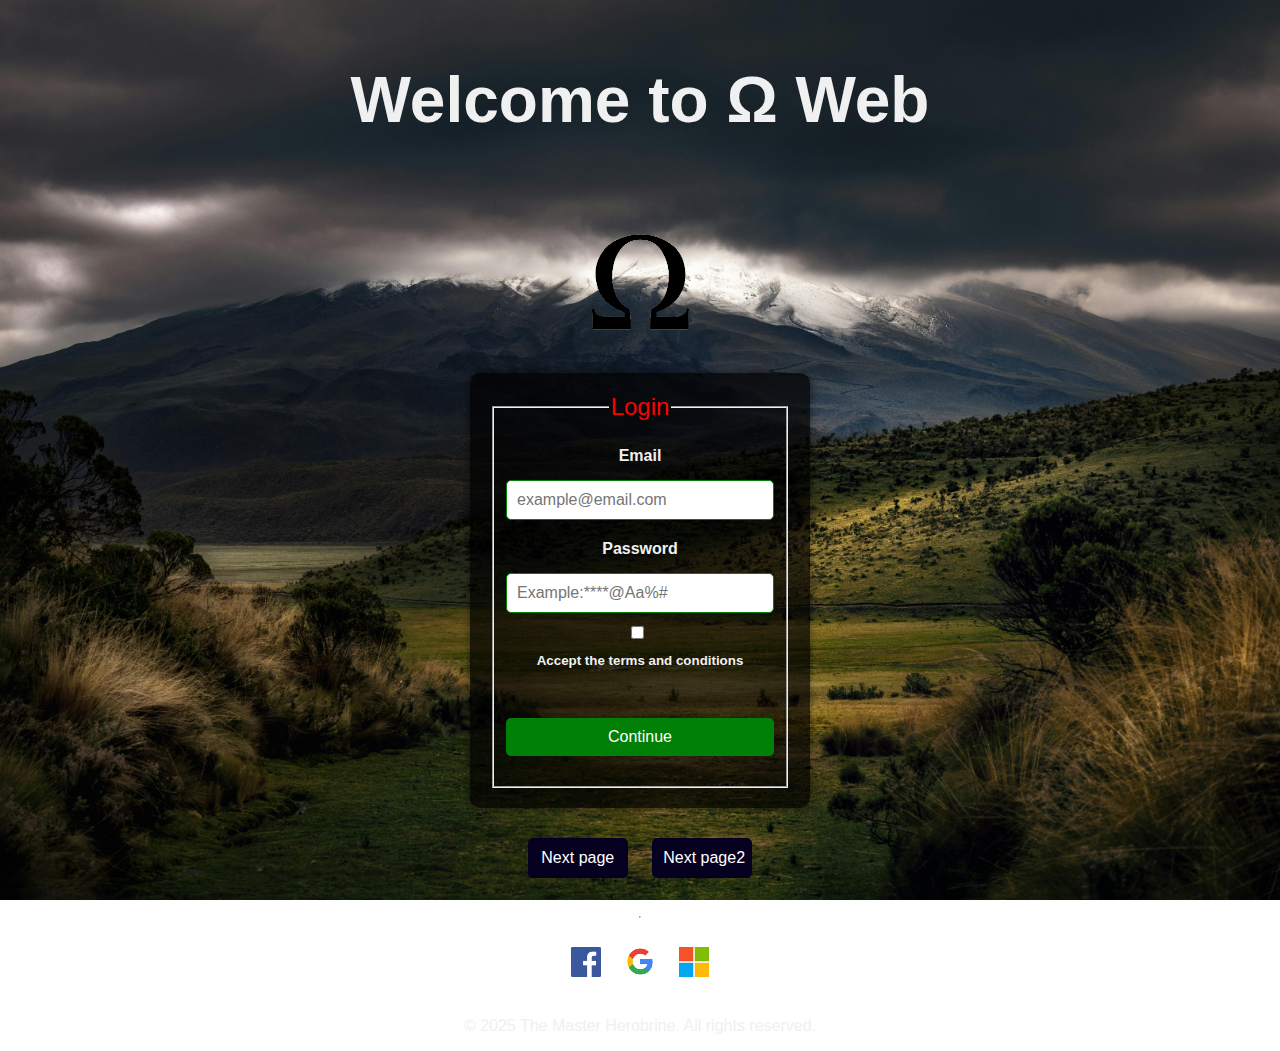
==== index.html @ c9c96024 "Add files via upload" ====
<!DOCTYPE html>
<html lang="en">
<head>
    <meta charset="UTF-8">
    <meta name="viewport" content="width=device-width, initial-scale=1.0">
    <title>Omega Web</title>
    <link rel="stylesheet" href="style.css">
</head>
<body background="fond-boules-decoratives-vintage-bleu_53876-102739.avif">
    
<div id="title1">
    <h1>Welcome to Ω Web</h1>
</div>
<div id="imageomega">
    <img src="download.png" alt="Omega Web Logo" width="100">
</div>
<div id="loginset">
    <form method="post">
        <fieldset>
            <legend>Login</legend>
            <label for="email"><b>Email</b></label>
            <input type="email" id="email" placeholder="example@email.com" required name="Email">
            <br>
            <label for="Pass"><b>Password</b></label>
            <input type="password" id="Pass" placeholder="Example:****@Aa%#" required name="Password">
            <br>
            <input id="terms" type="checkbox" value="accepted" required>
            <label for="terms"><sup>Accept the terms and conditions</sup></label>
            <br>
            <input type="submit" value="Continue">
        </fieldset>
    </form>
</div>

<div id="pages">
    <a href="index1.html"><input type="button" id="NEXTPAGE" value="Next page"></a>
    <a href="index2.html"><input type="button" id="NEXTPAGE2" value="Next page2"></a>
</div>
<hr>


<div id="social">
    <a href="#"><img src="facebook.png" alt="Facebook"></a>
    <a href="#"><img src="google.png" alt="Google"></a>
    <a href="#"><img src="microsoft.png" alt="Microsoft"></a>
</div>
<div id="footer">
    <p>© 2025 The Master Herobrine. All rights reserved.</p>



</body>
</html>
---- style.css ----
/* General Styles */
body {
    background-image: url(background.jpg);
    background-size: cover;
    background-attachment: fixed;
    color: #f0f0f0;
    font-family: Arial, sans-serif;
    margin: 0;
    padding: 0;
    display: flex;
    flex-direction: column;
    align-items: center;
    justify-content: center;
    min-height: 100vh;
}

/* Title Styles */
#title1 {
    text-align: center;
    font-size: 2em;
    margin: 20px 0;
}

/* Image Styles */
#imageomega {
    text-align: center;
    margin: 20px 0;
}

#imageomega img {
    max-width: 100%;
    height: auto;
}

/* Form Styles */
#loginset {
    background: rgba(0, 0, 0, 0.7);
    padding: 20px;
    border-radius: 10px;
    box-shadow: 0 0 10px rgba(0, 0, 0, 0.5);
    width: 300px;
    text-align: center;
}

#loginset legend {
    font-size: 1.5em;
    color: red;
    margin-bottom: 10px;
}

#loginset label {
    display: block;
    margin: 10px 0 5px;
    font-weight: bold;
}

#loginset input[type="email"],
#loginset input[type="password"] {
    width: 100%;
    padding: 10px;
    margin: 10px 0;
    border: 1px solid #008006;
    border-radius: 5px;
    box-sizing: border-box;
    font-size: 1em;
}

#loginset input[type="checkbox"] {
    margin-right: 10px;
}

#loginset input[type="submit"] {
    width: 100%;
    padding: 10px;
    margin: 20px 0;
    border: none;
    border-radius: 5px;
    background-color: #008006;
    color: white;
    font-size: 1em;
    cursor: pointer;
    transition: background-color 0.3s;
}

#loginset input[type="submit"]:hover {
    background-color: #005004;
}

/* Navigation Buttons */
#pages {
    text-align: center;
    margin: 20px 0;
}

#pages a {
    text-decoration: none;
}

#pages input[type="button"] {
    width: 100px;
    padding: 10px;
    margin: 10px;
    border: 1px solid #050020;
    border-radius: 5px;
    background-color: #050020;
    color: white;
    font-size: 1em;
    cursor: pointer;
    transition: background-color 0.3s;
}

#pages input[type="button"]:hover {
    background-color: #030015;
}

/* Social Media Icons */
#social {
    text-align: center;
    margin: 20px 0;
}

#social a {
    margin: 0 10px;
}

#social img {
    width: 30px;
    height: auto;
    transition: transform 0.3s;
}

#social img:hover {
    transform: scale(1.2);
}
/* Presentation Styles */
#presentation {
    text-align: center;
    margin: 20px;
    font-size: 1.2em;
    line-height: 1.5;
}

#gallery {
    display: flex;
    justify-content: center;
    flex-wrap: wrap;
    margin: 20px 0;
}

.gallery-img {
    margin: 10px;
    max-width: 300px;
    height: auto;
    border-radius: 10px;
    box-shadow: 0 0 10px rgba(0, 0, 0, 0.5);
}
body {
    background-image: url(background.jpg);
    background-size: cover;
    background-attachment: fixed;
    color: #f0f0f0;
    font-family: Arial, sans-serif;
    margin: 0;
    padding: 0;
    display: flex;
    flex-direction: column;
    align-items: center;
    justify-content: center;
    min-height: 100vh;
}
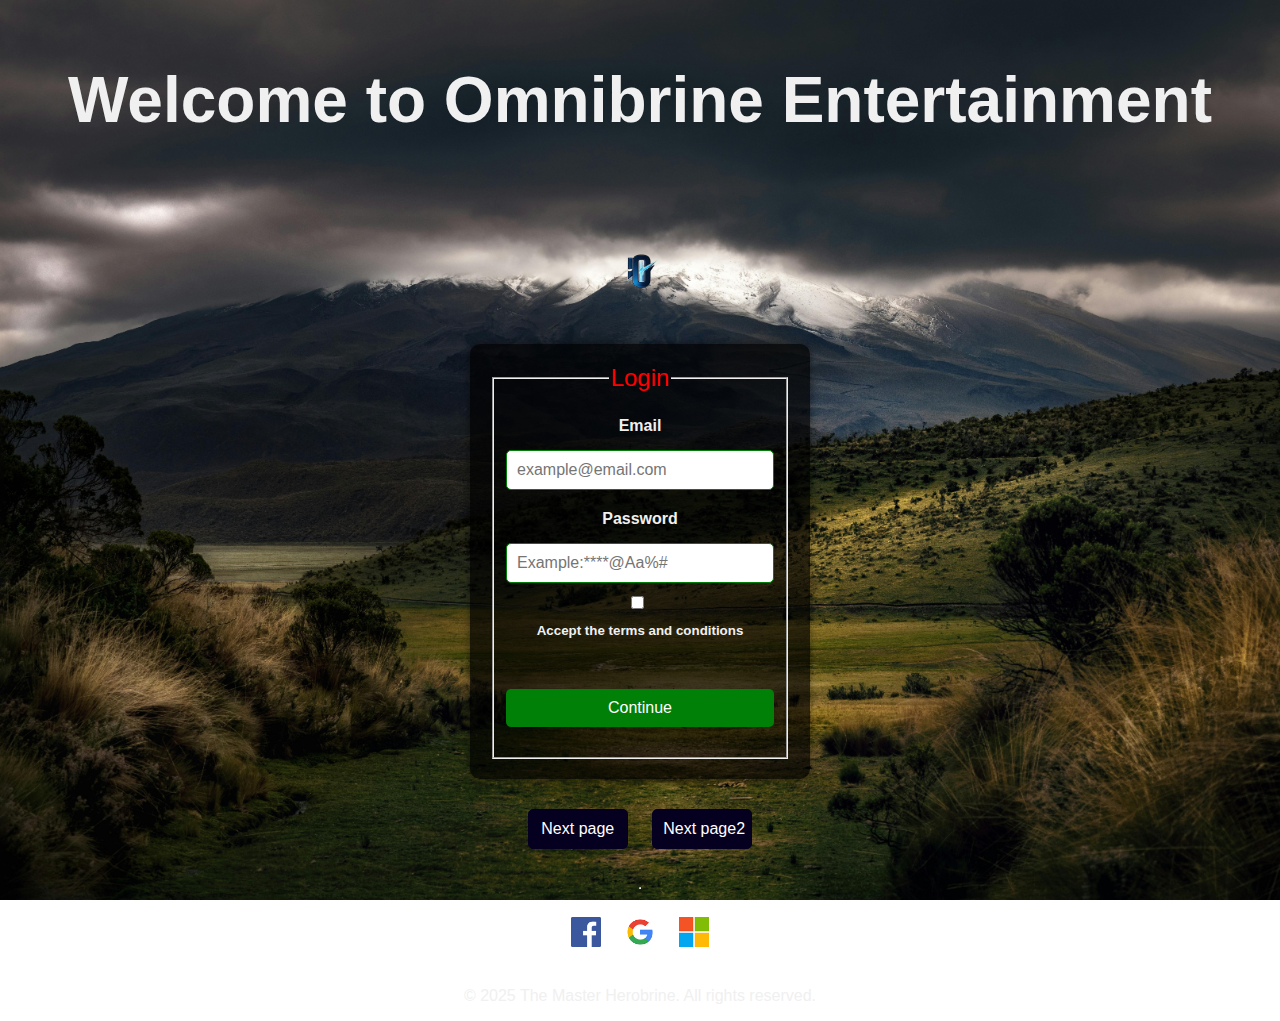
==== commit 6059663d: "new" ====
--- a/index.html
+++ b/index.html
@@ -3,16 +3,16 @@
 <head>
     <meta charset="UTF-8">
     <meta name="viewport" content="width=device-width, initial-scale=1.0">
-    <title>Omega Web</title>
+    <title>OMNIBRINE</title>
     <link rel="stylesheet" href="style.css">
 </head>
 <body background="fond-boules-decoratives-vintage-bleu_53876-102739.avif">
     
 <div id="title1">
-    <h1>Welcome to Ω Web</h1>
+    <h1>Welcome to Omnibrine Entertainment</h1>
 </div>
 <div id="imageomega">
-    <img src="download.png" alt="Omega Web Logo" width="100">
+    <img src="logo.png" alt="Omega Web Logo" width="100">
 </div>
 <div id="loginset">
     <form method="post">
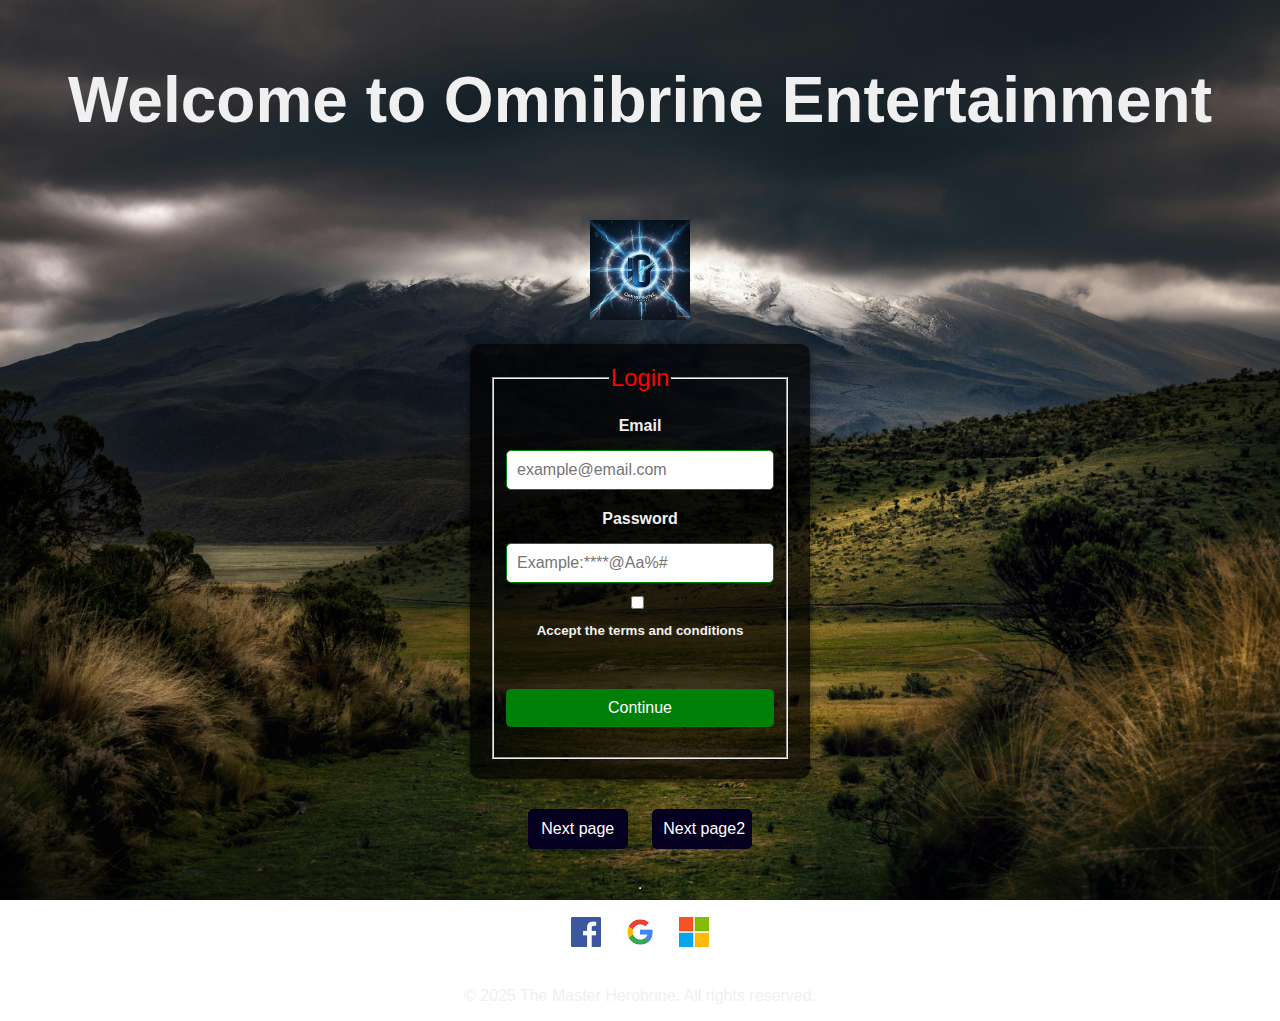
==== commit ea025b29: "logo fix" ====
--- a/index.html
+++ b/index.html
@@ -12,7 +12,7 @@
     <h1>Welcome to Omnibrine Entertainment</h1>
 </div>
 <div id="imageomega">
-    <img src="logo.png" alt="Omega Web Logo" width="100">
+    <img src="COMPANY.jpg" alt="Omega Web Logo" width="100">
 </div>
 <div id="loginset">
     <form method="post">
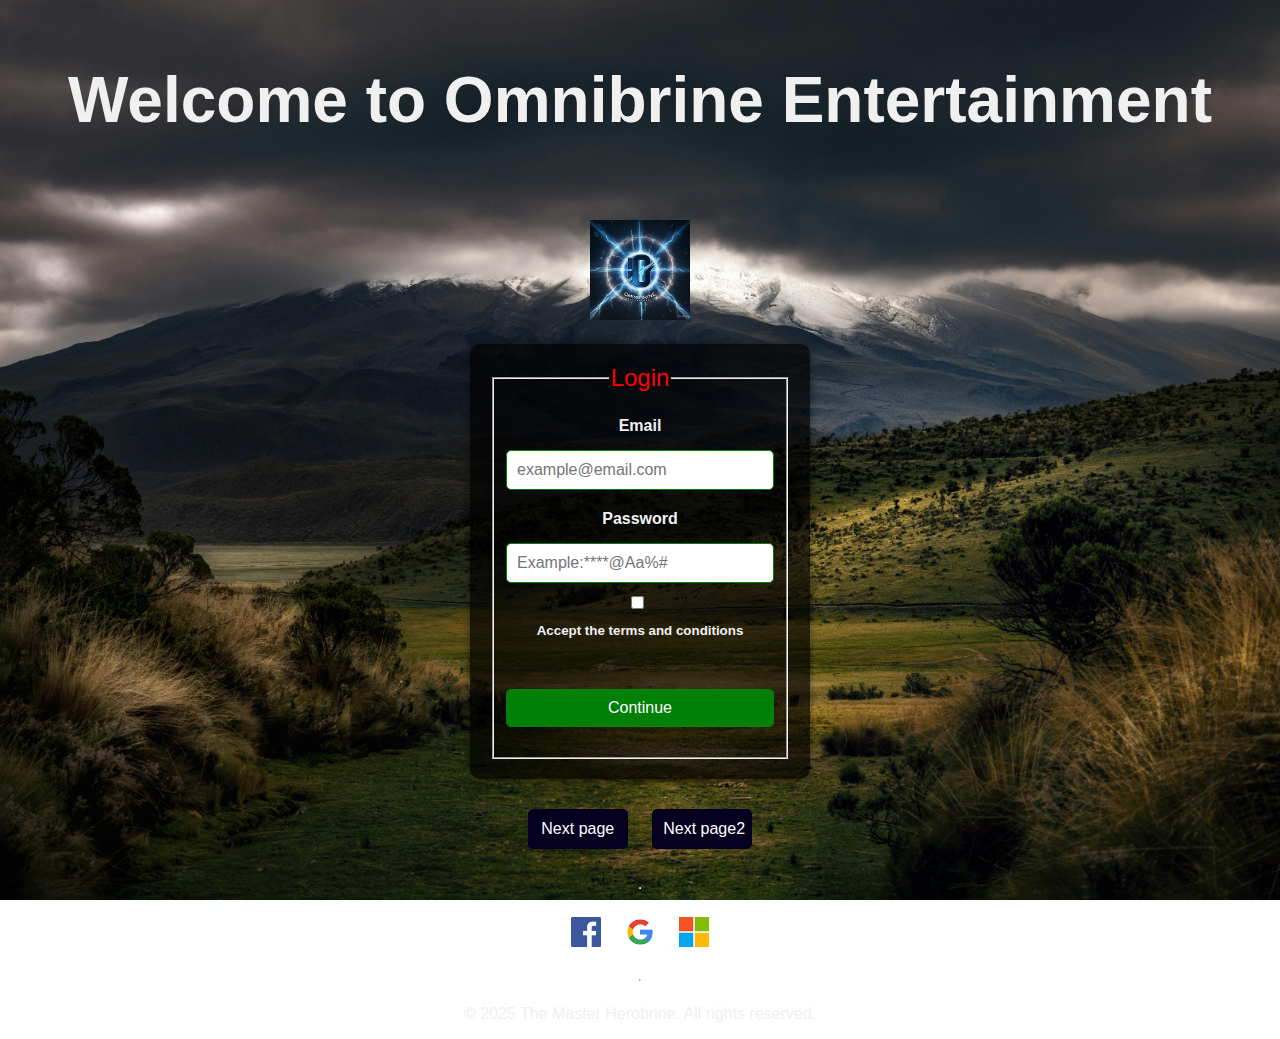
==== commit 4a6b7a3a: "big update" ====
--- a/index.html
+++ b/index.html
@@ -44,6 +44,7 @@
     <a href="#"><img src="google.png" alt="Google"></a>
     <a href="#"><img src="microsoft.png" alt="Microsoft"></a>
 </div>
+<hr>
 <div id="footer">
     <p>© 2025 The Master Herobrine. All rights reserved.</p>
 
--- a/style.css
+++ b/style.css
@@ -167,4 +167,32 @@
     align-items: center;
     justify-content: center;
     min-height: 100vh;
+}
+#contact {
+    width: 100%;
+    height: auto;
+    display: flex;
+    justify-content: space-around;
+    padding: 20px;
+}
+
+#X, #F, #I {
+    flex: 0 0 5%; /* Adjusted flex property to reduce size */
+    margin: 10px;
+    padding: 0px;
+    background-color: #fff;
+    border-radius: 3px;
+    box-shadow: 0 2px 4px rgba(0, 0, 0, 0.1);
+}
+
+#X {
+    text-align: center;
+}
+
+#F {
+    text-align: center;
+}
+
+#I {
+    text-align: center;
 }